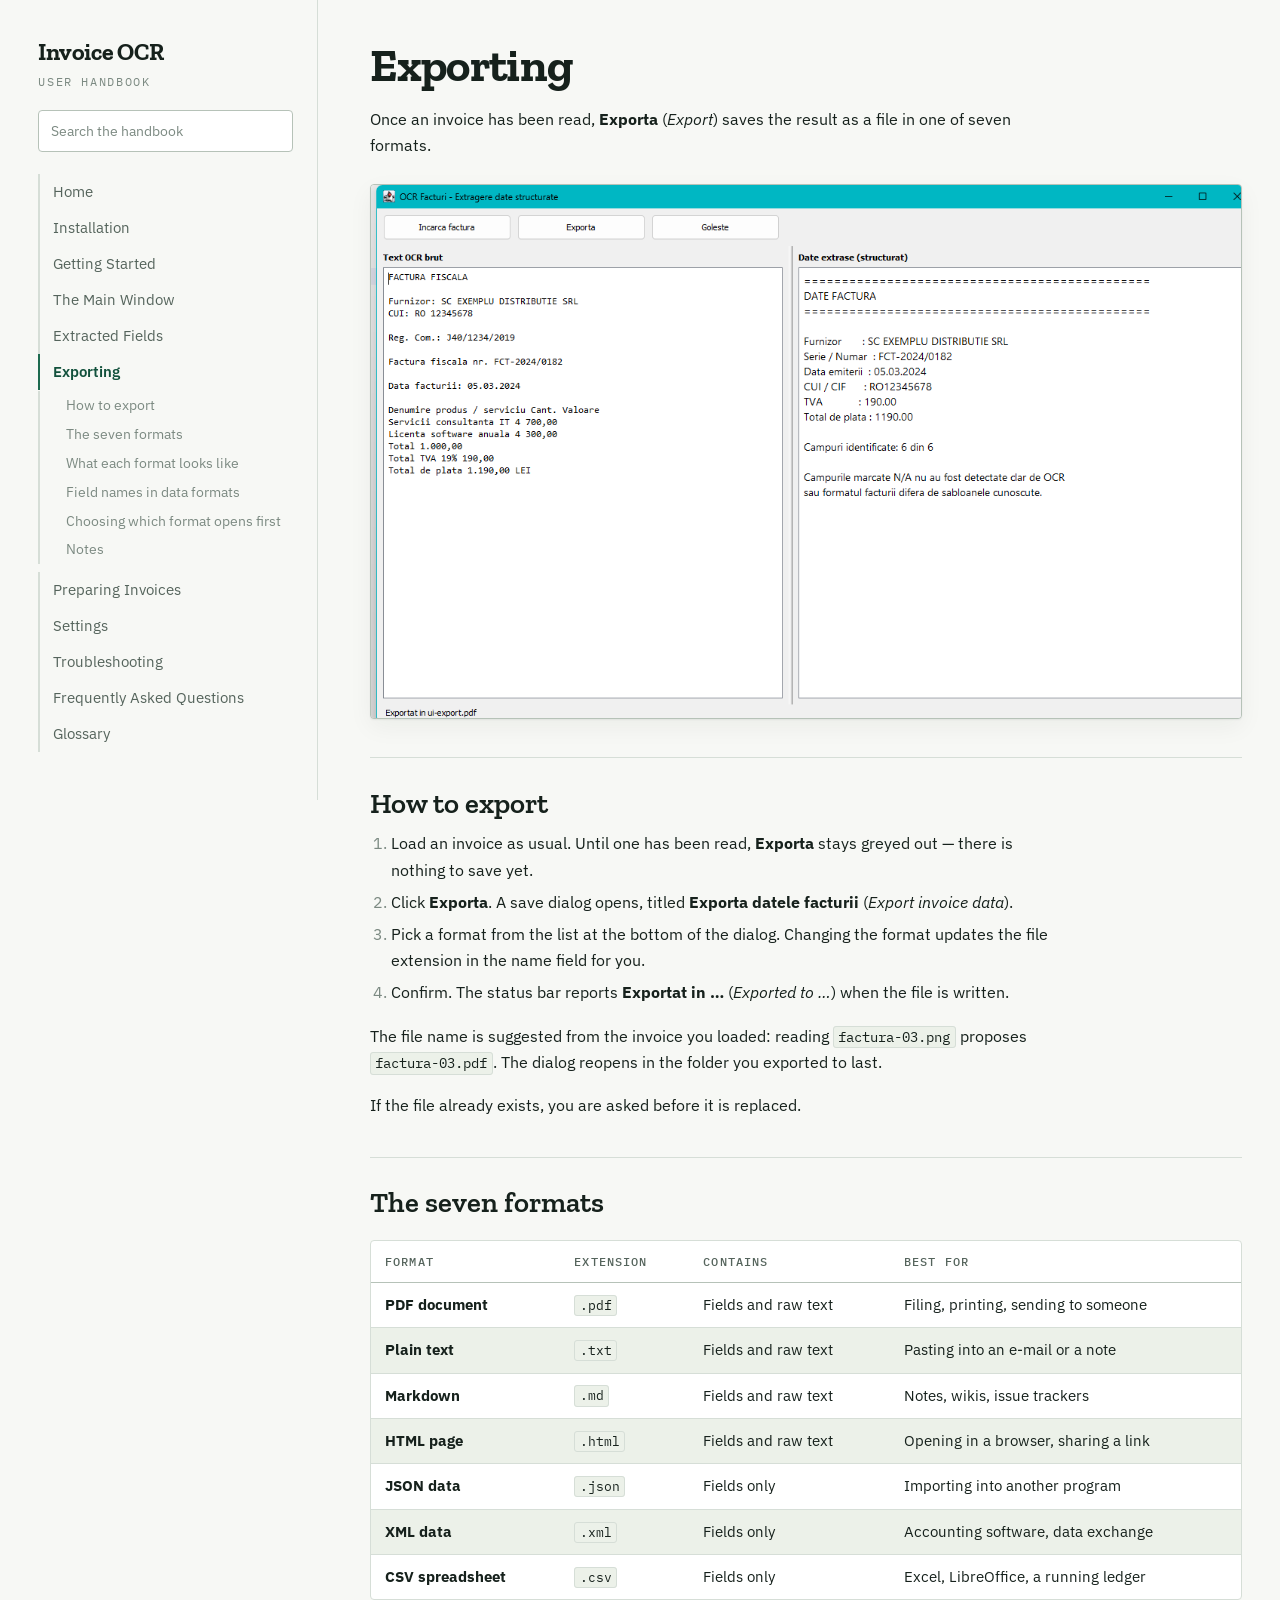
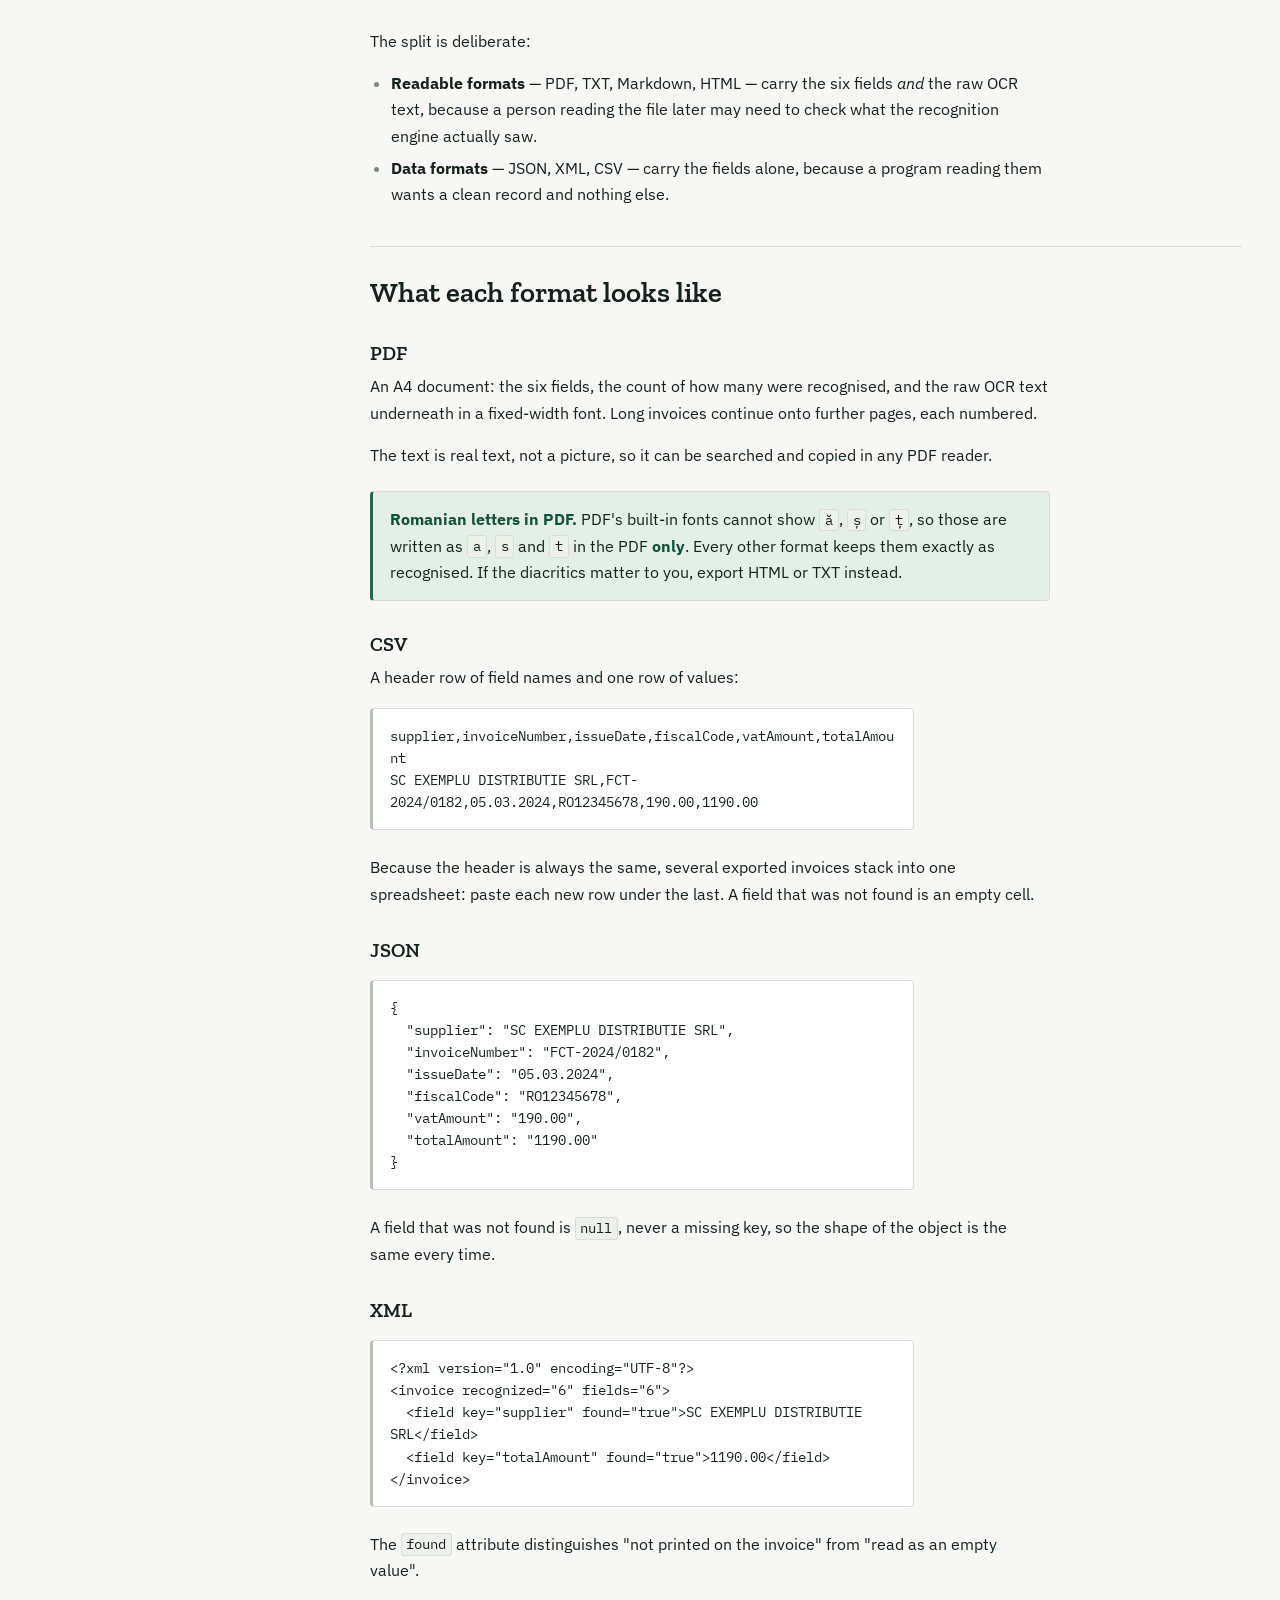
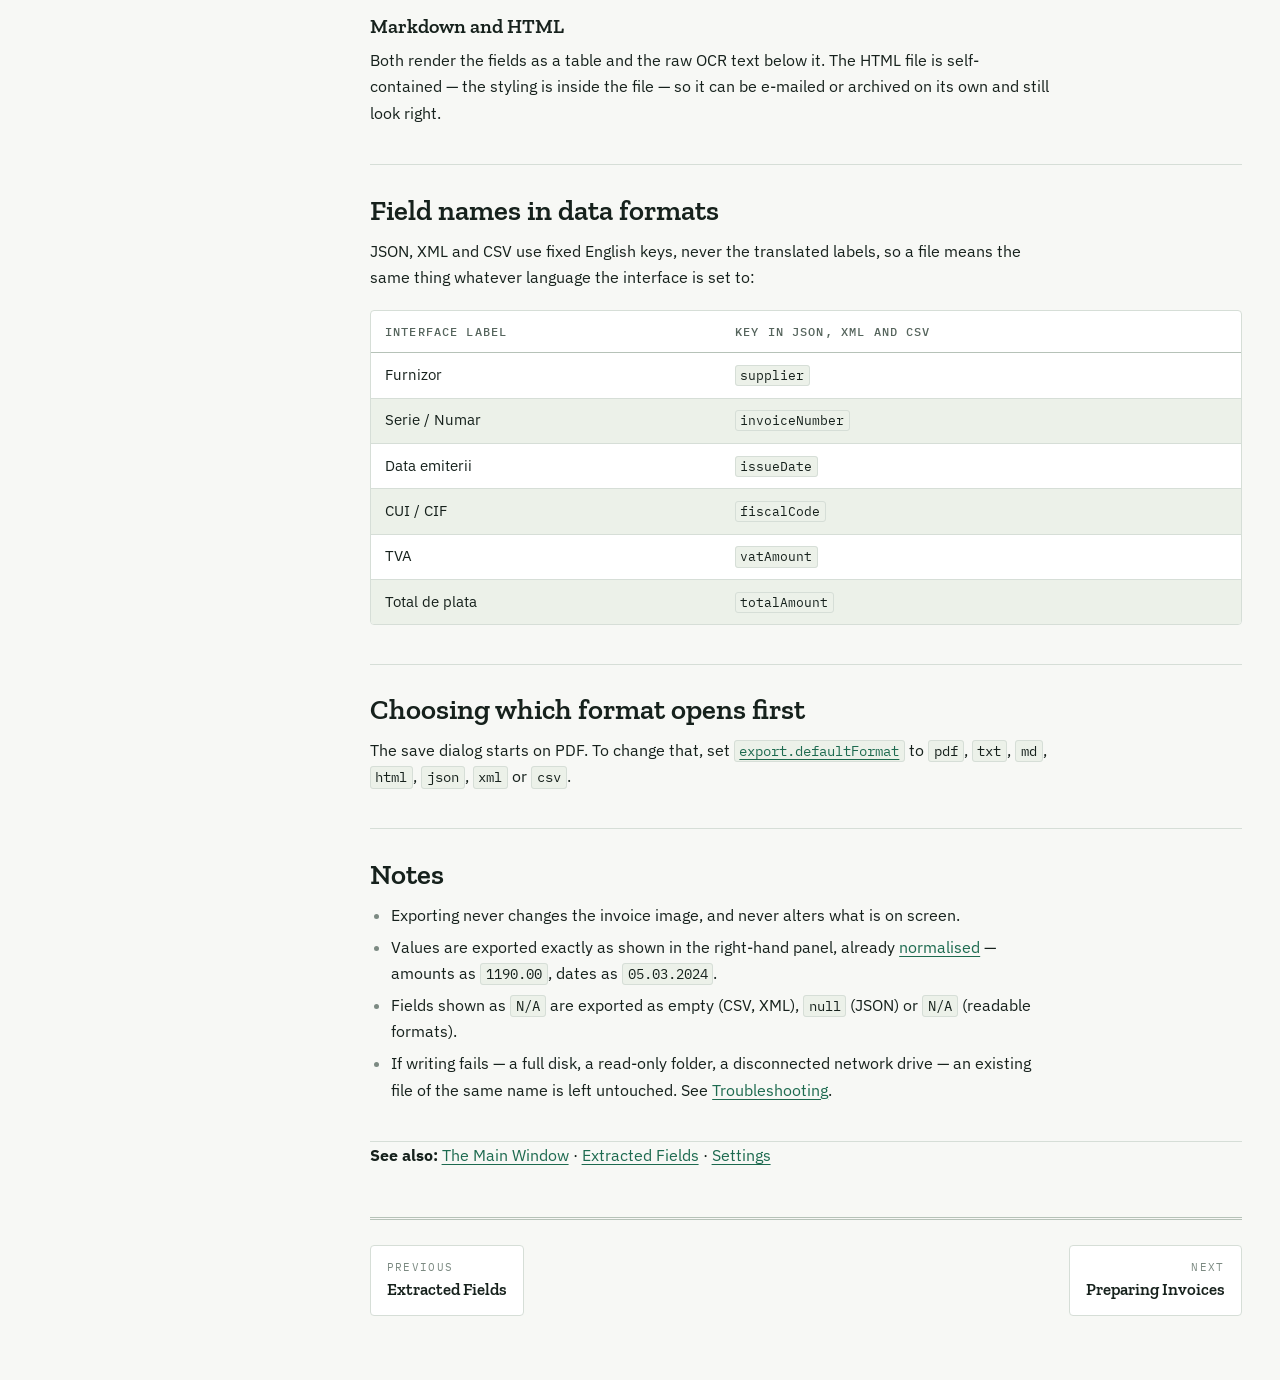
==== user-docu/html/Exporting.html @ 9f77e480 "Initialize Repository" ====
<!doctype html>
<html lang="en">
<head>
<meta charset="utf-8">
<meta name="viewport" content="width=device-width, initial-scale=1">
<title>Exporting &middot; Invoice OCR Handbook</title>
<link rel="preconnect" href="https://fonts.googleapis.com">
<link rel="preconnect" href="https://fonts.gstatic.com" crossorigin>
<link rel="stylesheet" href="https://fonts.googleapis.com/css2?family=IBM+Plex+Mono:wght@400;500&family=IBM+Plex+Sans:wght@400;500;600&family=Zilla+Slab:wght@500;600;700&display=swap">
<link rel="stylesheet" href="assets/wiki.css">
</head>
<body>
<a class="skip" href="#content">Skip to content</a>
<div class="shell">
<nav class="sidebar" aria-label="Handbook">
<a class="brand" href="index.html"><span class="brand-name">Invoice OCR</span><span class="brand-tag">User handbook</span></a>
<div class="search">
<input type="search" id="q" placeholder="Search the handbook" autocomplete="off" aria-label="Search the handbook">
<ul id="results" hidden></ul>
</div>
<ol class="pages">
<li><a href="index.html">Home</a></li>
<li><a href="Installation.html">Installation</a></li>
<li><a href="Getting-Started.html">Getting Started</a></li>
<li><a href="The-Main-Window.html">The Main Window</a></li>
<li><a href="Extracted-Fields.html">Extracted Fields</a></li>
<li><a href="Exporting.html" aria-current="page">Exporting</a>
<ul class="sections">
<li><a href="#how-to-export">How to export</a></li>
<li><a href="#the-seven-formats">The seven formats</a></li>
<li><a href="#what-each-format-looks-like">What each format looks like</a></li>
<li><a href="#field-names-in-data-formats">Field names in data formats</a></li>
<li><a href="#choosing-which-format-opens-first">Choosing which format opens first</a></li>
<li><a href="#notes">Notes</a></li>
</ul>
</li>
<li><a href="Preparing-Invoices.html">Preparing Invoices</a></li>
<li><a href="Settings.html">Settings</a></li>
<li><a href="Troubleshooting.html">Troubleshooting</a></li>
<li><a href="FAQ.html">Frequently Asked Questions</a></li>
<li><a href="Glossary.html">Glossary</a></li>
</ol>
</nav>
<main id="content">
<article>
<h1 id="exporting">Exporting</h1>
<p>Once an invoice has been read, <strong>Exporta</strong> (<em>Export</em>) saves the result as a file in one of seven formats.</p>
<p class="figure"><img src="images/exported.png" alt="The window after an export, with the status bar confirming the file" loading="lazy"></p>
<hr>
<h2 id="how-to-export">How to export</h2>
<ol>
<li>Load an invoice as usual. Until one has been read, <strong>Exporta</strong> stays greyed out — there is nothing to save yet.</li>
<li>Click <strong>Exporta</strong>. A save dialog opens, titled <strong>Exporta datele facturii</strong> (<em>Export invoice data</em>).</li>
<li>Pick a format from the list at the bottom of the dialog. Changing the format updates the file extension in the name field for you.</li>
<li>Confirm. The status bar reports <strong>Exportat in …</strong> (<em>Exported to …</em>) when the file is written.</li>
</ol>
<p>The file name is suggested from the invoice you loaded: reading <code>factura-03.png</code> proposes <code>factura-03.pdf</code>. The dialog reopens in the folder you exported to last.</p>
<p>If the file already exists, you are asked before it is replaced.</p>
<hr>
<h2 id="the-seven-formats">The seven formats</h2>
<div class="table-wrap">
<table>
<thead>
<tr><th>Format</th><th>Extension</th><th>Contains</th><th>Best for</th></tr>
</thead>
<tbody>
<tr><td><strong>PDF document</strong></td><td><code>.pdf</code></td><td>Fields and raw text</td><td>Filing, printing, sending to someone</td></tr>
<tr><td><strong>Plain text</strong></td><td><code>.txt</code></td><td>Fields and raw text</td><td>Pasting into an e-mail or a note</td></tr>
<tr><td><strong>Markdown</strong></td><td><code>.md</code></td><td>Fields and raw text</td><td>Notes, wikis, issue trackers</td></tr>
<tr><td><strong>HTML page</strong></td><td><code>.html</code></td><td>Fields and raw text</td><td>Opening in a browser, sharing a link</td></tr>
<tr><td><strong>JSON data</strong></td><td><code>.json</code></td><td>Fields only</td><td>Importing into another program</td></tr>
<tr><td><strong>XML data</strong></td><td><code>.xml</code></td><td>Fields only</td><td>Accounting software, data exchange</td></tr>
<tr><td><strong>CSV spreadsheet</strong></td><td><code>.csv</code></td><td>Fields only</td><td>Excel, LibreOffice, a running ledger</td></tr>
</tbody>
</table>
</div>
<p>The split is deliberate:</p>
<ul>
<li><strong>Readable formats</strong> — PDF, TXT, Markdown, HTML — carry the six fields <em>and</em> the raw OCR text, because a person reading the file later may need to check what the recognition engine actually saw.</li>
<li><strong>Data formats</strong> — JSON, XML, CSV — carry the fields alone, because a program reading them wants a clean record and nothing else.</li>
</ul>
<hr>
<h2 id="what-each-format-looks-like">What each format looks like</h2>
<h3 id="pdf">PDF</h3>
<p>An A4 document: the six fields, the count of how many were recognised, and the raw OCR text underneath in a fixed-width font. Long invoices continue onto further pages, each numbered.</p>
<p>The text is real text, not a picture, so it can be searched and copied in any PDF reader.</p>
<blockquote>
<p><strong>Romanian letters in PDF.</strong> PDF's built-in fonts cannot show <code>ă</code>, <code>ș</code> or <code>ț</code>, so those are written as <code>a</code>, <code>s</code> and <code>t</code> in the PDF <strong>only</strong>. Every other format keeps them exactly as recognised. If the diacritics matter to you, export HTML or TXT instead.</p>
</blockquote>
<h3 id="csv">CSV</h3>
<p>A header row of field names and one row of values:</p>
<pre><code>supplier,invoiceNumber,issueDate,fiscalCode,vatAmount,totalAmount
SC EXEMPLU DISTRIBUTIE SRL,FCT-2024/0182,05.03.2024,RO12345678,190.00,1190.00</code></pre>
<p>Because the header is always the same, several exported invoices stack into one spreadsheet: paste each new row under the last. A field that was not found is an empty cell.</p>
<h3 id="json">JSON</h3>
<pre><code>{
  "supplier": "SC EXEMPLU DISTRIBUTIE SRL",
  "invoiceNumber": "FCT-2024/0182",
  "issueDate": "05.03.2024",
  "fiscalCode": "RO12345678",
  "vatAmount": "190.00",
  "totalAmount": "1190.00"
}</code></pre>
<p>A field that was not found is <code>null</code>, never a missing key, so the shape of the object is the same every time.</p>
<h3 id="xml">XML</h3>
<pre><code>&lt;?xml version="1.0" encoding="UTF-8"?&gt;
&lt;invoice recognized="6" fields="6"&gt;
  &lt;field key="supplier" found="true"&gt;SC EXEMPLU DISTRIBUTIE SRL&lt;/field&gt;
  &lt;field key="totalAmount" found="true"&gt;1190.00&lt;/field&gt;
&lt;/invoice&gt;</code></pre>
<p>The <code>found</code> attribute distinguishes "not printed on the invoice" from "read as an empty value".</p>
<h3 id="markdown-and-html">Markdown and HTML</h3>
<p>Both render the fields as a table and the raw OCR text below it. The HTML file is self-contained — the styling is inside the file — so it can be e-mailed or archived on its own and still look right.</p>
<hr>
<h2 id="field-names-in-data-formats">Field names in data formats</h2>
<p>JSON, XML and CSV use fixed English keys, never the translated labels, so a file means the same thing whatever language the interface is set to:</p>
<div class="table-wrap">
<table>
<thead>
<tr><th>Interface label</th><th>Key in JSON, XML and CSV</th></tr>
</thead>
<tbody>
<tr><td>Furnizor</td><td><code>supplier</code></td></tr>
<tr><td>Serie / Numar</td><td><code>invoiceNumber</code></td></tr>
<tr><td>Data emiterii</td><td><code>issueDate</code></td></tr>
<tr><td>CUI / CIF</td><td><code>fiscalCode</code></td></tr>
<tr><td>TVA</td><td><code>vatAmount</code></td></tr>
<tr><td>Total de plata</td><td><code>totalAmount</code></td></tr>
</tbody>
</table>
</div>
<hr>
<h2 id="choosing-which-format-opens-first">Choosing which format opens first</h2>
<p>The save dialog starts on PDF. To change that, set <a href="Settings.html#default-export-format"><code>export.defaultFormat</code></a> to <code>pdf</code>, <code>txt</code>, <code>md</code>, <code>html</code>, <code>json</code>, <code>xml</code> or <code>csv</code>.</p>
<hr>
<h2 id="notes">Notes</h2>
<ul>
<li>Exporting never changes the invoice image, and never alters what is on screen.</li>
<li>Values are exported exactly as shown in the right-hand panel, already <a href="Extracted-Fields.html#how-values-are-cleaned-up">normalised</a> — amounts as <code>1190.00</code>, dates as <code>05.03.2024</code>.</li>
<li>Fields shown as <code>N/A</code> are exported as empty (CSV, XML), <code>null</code> (JSON) or <code>N/A</code> (readable formats).</li>
<li>If writing fails — a full disk, a read-only folder, a disconnected network drive — an existing file of the same name is left untouched. See <a href="Troubleshooting.html#could-not-write-the-file">Troubleshooting</a>.</li>
</ul>
<hr>
<p><strong>See also:</strong> <a href="The-Main-Window.html">The Main Window</a> · <a href="Extracted-Fields.html">Extracted Fields</a> · <a href="Settings.html">Settings</a></p>
</article>
<nav class="pager" aria-label="Pagination">
<a class="prev" href="Extracted-Fields.html"><span>Previous</span>Extracted Fields</a>
<a class="next" href="Preparing-Invoices.html"><span>Next</span>Preparing Invoices</a>
</nav>
</main>
</div>
<script src="assets/wiki-index.js"></script>
<script src="assets/wiki.js"></script>
</body>
</html>
---- user-docu/html/assets/wiki.css ----
/* Invoice OCR handbook. Generated by build-html.java - edit the
   STYLESHEET constant there, not this file. */

:root {
  --paper:      #F7F8F5;
  --card:       #FFFFFF;
  --bar:        #ECF1E9;
  --ink:        #16211C;
  --ink-soft:   #55645C;
  --ink-faint:  #7C8A82;
  --rule:       #D6DED7;
  --rule-firm:  #B6C2B8;
  --accent:     #1D6A4F;
  --accent-ink: #12513C;
  --accent-bg:  #E3EFE7;
  --alert:      #9A3324;
  --shadow:     0 1px 2px rgba(22,33,28,.06), 0 8px 24px rgba(22,33,28,.05);
  --measure: 68ch;
}

@media (prefers-color-scheme: dark) {
  :root:not([data-theme="light"]) {
    --paper:      #101410;
    --card:       #161B16;
    --bar:        #1C231D;
    --ink:        #E5EBE3;
    --ink-soft:   #A2AEA5;
    --ink-faint:  #7E8B81;
    --rule:       #2A332B;
    --rule-firm:  #3D4A3F;
    --accent:     #63C495;
    --accent-ink: #8AD8B0;
    --accent-bg:  #16281F;
    --alert:      #E38C78;
    --shadow:     0 1px 2px rgba(0,0,0,.4), 0 8px 24px rgba(0,0,0,.3);
  }
}

:root[data-theme="dark"] {
  --paper:      #101410;
  --card:       #161B16;
  --bar:        #1C231D;
  --ink:        #E5EBE3;
  --ink-soft:   #A2AEA5;
  --ink-faint:  #7E8B81;
  --rule:       #2A332B;
  --rule-firm:  #3D4A3F;
  --accent:     #63C495;
  --accent-ink: #8AD8B0;
  --accent-bg:  #16281F;
  --alert:      #E38C78;
  --shadow:     0 1px 2px rgba(0,0,0,.4), 0 8px 24px rgba(0,0,0,.3);
}

* { box-sizing: border-box; }

body {
  margin: 0;
  background: var(--paper);
  color: var(--ink);
  font-family: "IBM Plex Sans", ui-sans-serif, system-ui, "Segoe UI", sans-serif;
  font-size: 1rem;
  line-height: 1.65;
  -webkit-font-smoothing: antialiased;
}

h1, h2, h3, h4 {
  font-family: "Zilla Slab", Rockwell, Georgia, serif;
  line-height: 1.18;
  text-wrap: balance;
  margin: 0;
}

a { color: var(--accent); text-underline-offset: .18em; }
a:hover { color: var(--accent-ink); }
:focus-visible { outline: 2px solid var(--accent); outline-offset: 3px; border-radius: 2px; }

code, kbd, pre { font-family: "IBM Plex Mono", ui-monospace, Consolas, monospace; }
code {
  font-size: .88em;
  background: var(--bar);
  border: 1px solid var(--rule);
  border-radius: 3px;
  padding: .08em .34em;
}
pre {
  margin: 1.1rem 0 1.5rem;
  padding: 1rem 1.1rem;
  background: var(--card);
  border: 1px solid var(--rule);
  border-left: 3px solid var(--rule-firm);
  border-radius: 4px;
  overflow-x: auto;
  font-size: .86rem;
  line-height: 1.6;
  max-width: var(--measure);
  /* Long error messages must stay readable rather than hide in a scroll. */
  white-space: pre-wrap;
  overflow-wrap: break-word;
}
pre code { background: none; border: 0; padding: 0; font-size: inherit; }

.skip {
  position: absolute;
  left: -9999px;
  background: var(--card);
  padding: .6rem 1rem;
  border: 1px solid var(--accent);
  border-radius: 4px;
}
.skip:focus { left: 1rem; top: 1rem; z-index: 10; }

.shell {
  max-width: 1280px;
  margin: 0 auto;
  display: grid;
  grid-template-columns: 17.5rem minmax(0, 1fr);
  gap: clamp(1.5rem, 4vw, 4rem);
  align-items: start;
  padding: 0 clamp(1rem, 3vw, 2.5rem);
}

/* ---- Sidebar ---- */
.sidebar {
  position: sticky;
  top: 0;
  max-height: 100vh;
  overflow-y: auto;
  padding: 2rem 0 3rem;
  border-right: 1px solid var(--rule);
  padding-right: 1.5rem;
}
.brand { display: block; text-decoration: none; color: var(--ink); margin-bottom: 1.2rem; }
.brand-name {
  display: block;
  font-family: "Zilla Slab", Georgia, serif;
  font-size: 1.5rem;
  font-weight: 700;
  letter-spacing: -.01em;
}
.brand-tag {
  display: block;
  font-family: "IBM Plex Mono", monospace;
  font-size: .72rem;
  letter-spacing: .14em;
  text-transform: uppercase;
  color: var(--ink-faint);
}

.search { position: relative; margin-bottom: 1.4rem; }
.search input {
  width: 100%;
  font: inherit;
  font-size: .9rem;
  padding: .5rem .7rem;
  color: var(--ink);
  background: var(--card);
  border: 1px solid var(--rule-firm);
  border-radius: 4px;
}
.search input::placeholder { color: var(--ink-faint); }
#results {
  position: absolute;
  z-index: 5;
  left: 0;
  right: 0;
  margin: .3rem 0 0;
  padding: .3rem;
  list-style: none;
  max-height: 22rem;
  overflow-y: auto;
  background: var(--card);
  border: 1px solid var(--rule-firm);
  border-radius: 4px;
  box-shadow: var(--shadow);
}
#results li { margin: 0; }
#results a {
  display: block;
  padding: .35rem .5rem;
  border-radius: 3px;
  text-decoration: none;
  color: var(--ink);
  font-size: .88rem;
}
#results a:hover, #results a:focus { background: var(--accent-bg); color: var(--accent-ink); }
#results .in { display: block; font-size: .74rem; color: var(--ink-faint); }
#results .empty { padding: .5rem; color: var(--ink-faint); font-size: .85rem; }

.pages { list-style: none; margin: 0; padding: 0; counter-reset: page; }
.pages > li { margin: 0; }
.pages > li > a {
  display: block;
  padding: .34rem 0 .34rem .8rem;
  border-left: 2px solid var(--rule);
  color: var(--ink-soft);
  text-decoration: none;
  font-size: .95rem;
}
.pages > li > a:hover { color: var(--ink); border-left-color: var(--rule-firm); }
.pages > li > a[aria-current="page"] {
  color: var(--accent-ink);
  border-left-color: var(--accent);
  font-weight: 600;
}
.sections { list-style: none; margin: .1rem 0 .5rem; padding: 0; }
.sections a {
  display: block;
  padding: .2rem 0 .2rem 1.6rem;
  border-left: 2px solid var(--rule);
  color: var(--ink-faint);
  text-decoration: none;
  font-size: .85rem;
}
.sections a:hover { color: var(--accent-ink); border-left-color: var(--rule-firm); }

/* ---- Article ---- */
main { padding: 2.4rem 0 4rem; min-width: 0; }
article h1 {
  font-size: clamp(2rem, 1.6rem + 1.8vw, 2.9rem);
  font-weight: 700;
  letter-spacing: -.015em;
  margin-bottom: .8rem;
}
article h2 {
  font-size: clamp(1.4rem, 1.25rem + .7vw, 1.8rem);
  font-weight: 600;
  margin: 2.8rem 0 .6rem;
  padding-top: 1.4rem;
  border-top: 1px solid var(--rule);
}
article h1 + h2 { border-top: 0; padding-top: 0; margin-top: 1.6rem; }
article h3 { font-size: 1.25rem; font-weight: 600; margin: 2rem 0 .5rem; }
article h4 {
  font-family: "IBM Plex Sans", sans-serif;
  font-size: 1rem;
  font-weight: 600;
  margin: 1.5rem 0 .3rem;
}
article p, article ul, article ol { max-width: var(--measure); }
article p { margin: 0 0 1rem; }
article ul, article ol { margin: 0 0 1.1rem; padding-left: 1.35rem; }
article li { margin-bottom: .35rem; }
article li::marker { color: var(--ink-faint); }
hr { border: 0; border-top: 1px solid var(--rule); margin: 2.4rem 0 0; }
/* A rule before a heading is already the section break: don't draw a second one. */
hr + h2 { border-top: 0; padding-top: 0; margin-top: 1.8rem; }

blockquote {
  margin: 1.4rem 0;
  padding: .9rem 1.1rem;
  background: var(--accent-bg);
  border: 1px solid var(--rule);
  border-left: 3px solid var(--accent);
  border-radius: 4px;
  max-width: var(--measure);
}
blockquote p:last-child { margin-bottom: 0; }
blockquote strong { color: var(--accent-ink); }

p.figure { max-width: none; margin: 1.6rem 0 2rem; }
p.figure img {
  display: block;
  width: 100%;
  max-width: 62rem;
  height: auto;
  border: 1px solid var(--rule-firm);
  border-radius: 4px;
  box-shadow: var(--shadow);
  background: var(--card);
}

ul.check { list-style: none; padding-left: 0; }
ul.check li { position: relative; padding-left: 1.7rem; }
ul.check li::before {
  content: "";
  position: absolute;
  left: 0;
  top: .45em;
  width: .85rem;
  height: .85rem;
  border: 1px solid var(--rule-firm);
  border-radius: 2px;
  background: var(--card);
}

/* ---- Green-bar tables, after continuous accounting stationery ---- */
.table-wrap {
  overflow-x: auto;
  margin: 1.2rem 0 1.7rem;
  border: 1px solid var(--rule);
  border-radius: 4px;
  background: var(--card);
}
table { border-collapse: collapse; width: 100%; font-size: .93rem; }
thead th {
  text-align: left;
  font-family: "IBM Plex Mono", monospace;
  font-weight: 500;
  font-size: .72rem;
  letter-spacing: .1em;
  text-transform: uppercase;
  color: var(--ink-soft);
  padding: .7rem .9rem;
  border-bottom: 1px solid var(--rule-firm);
  white-space: nowrap;
}
tbody td { padding: .62rem .9rem; vertical-align: top; border-bottom: 1px solid var(--rule); }
tbody tr:nth-child(even) { background: var(--bar); }
tbody tr:last-child td { border-bottom: 0; }
td code { white-space: nowrap; }

/* ---- Pager ---- */
.pager {
  display: flex;
  justify-content: space-between;
  gap: 1rem;
  margin-top: 3rem;
  padding-top: 1.6rem;
  border-top: 3px double var(--rule-firm);
}
.pager a {
  flex: 0 1 auto;
  max-width: 45%;
  text-decoration: none;
  color: var(--ink);
  font-family: "Zilla Slab", Georgia, serif;
  font-size: 1.05rem;
  font-weight: 600;
  padding: .7rem 1rem;
  border: 1px solid var(--rule);
  border-radius: 4px;
  background: var(--card);
}
.pager a:hover { border-color: var(--accent); color: var(--accent-ink); }
.pager a.next { text-align: right; margin-left: auto; }
.pager span {
  display: block;
  font-family: "IBM Plex Mono", monospace;
  font-size: .7rem;
  letter-spacing: .12em;
  text-transform: uppercase;
  color: var(--ink-faint);
  font-weight: 400;
}

@media (max-width: 900px) {
  .shell { grid-template-columns: minmax(0, 1fr); }
  .sidebar {
    position: static;
    max-height: none;
    border-right: 0;
    border-bottom: 1px solid var(--rule);
    padding: 1.5rem 0 1rem;
  }
  .pages { display: flex; flex-wrap: wrap; gap: .2rem .4rem; }
  .pages > li > a { border-left: 0; border-bottom: 2px solid var(--rule); padding: .2rem .5rem; }
  .pages > li > a[aria-current="page"] { border-left: 0; border-bottom-color: var(--accent); }
  .sections { display: none; }
  main { padding-top: 1.6rem; }
}

@media (prefers-reduced-motion: no-preference) {
  html { scroll-behavior: smooth; }
}

@media print {
  .sidebar, .pager, .skip { display: none; }
  .shell { display: block; }
  body { background: #fff; color: #000; }
}
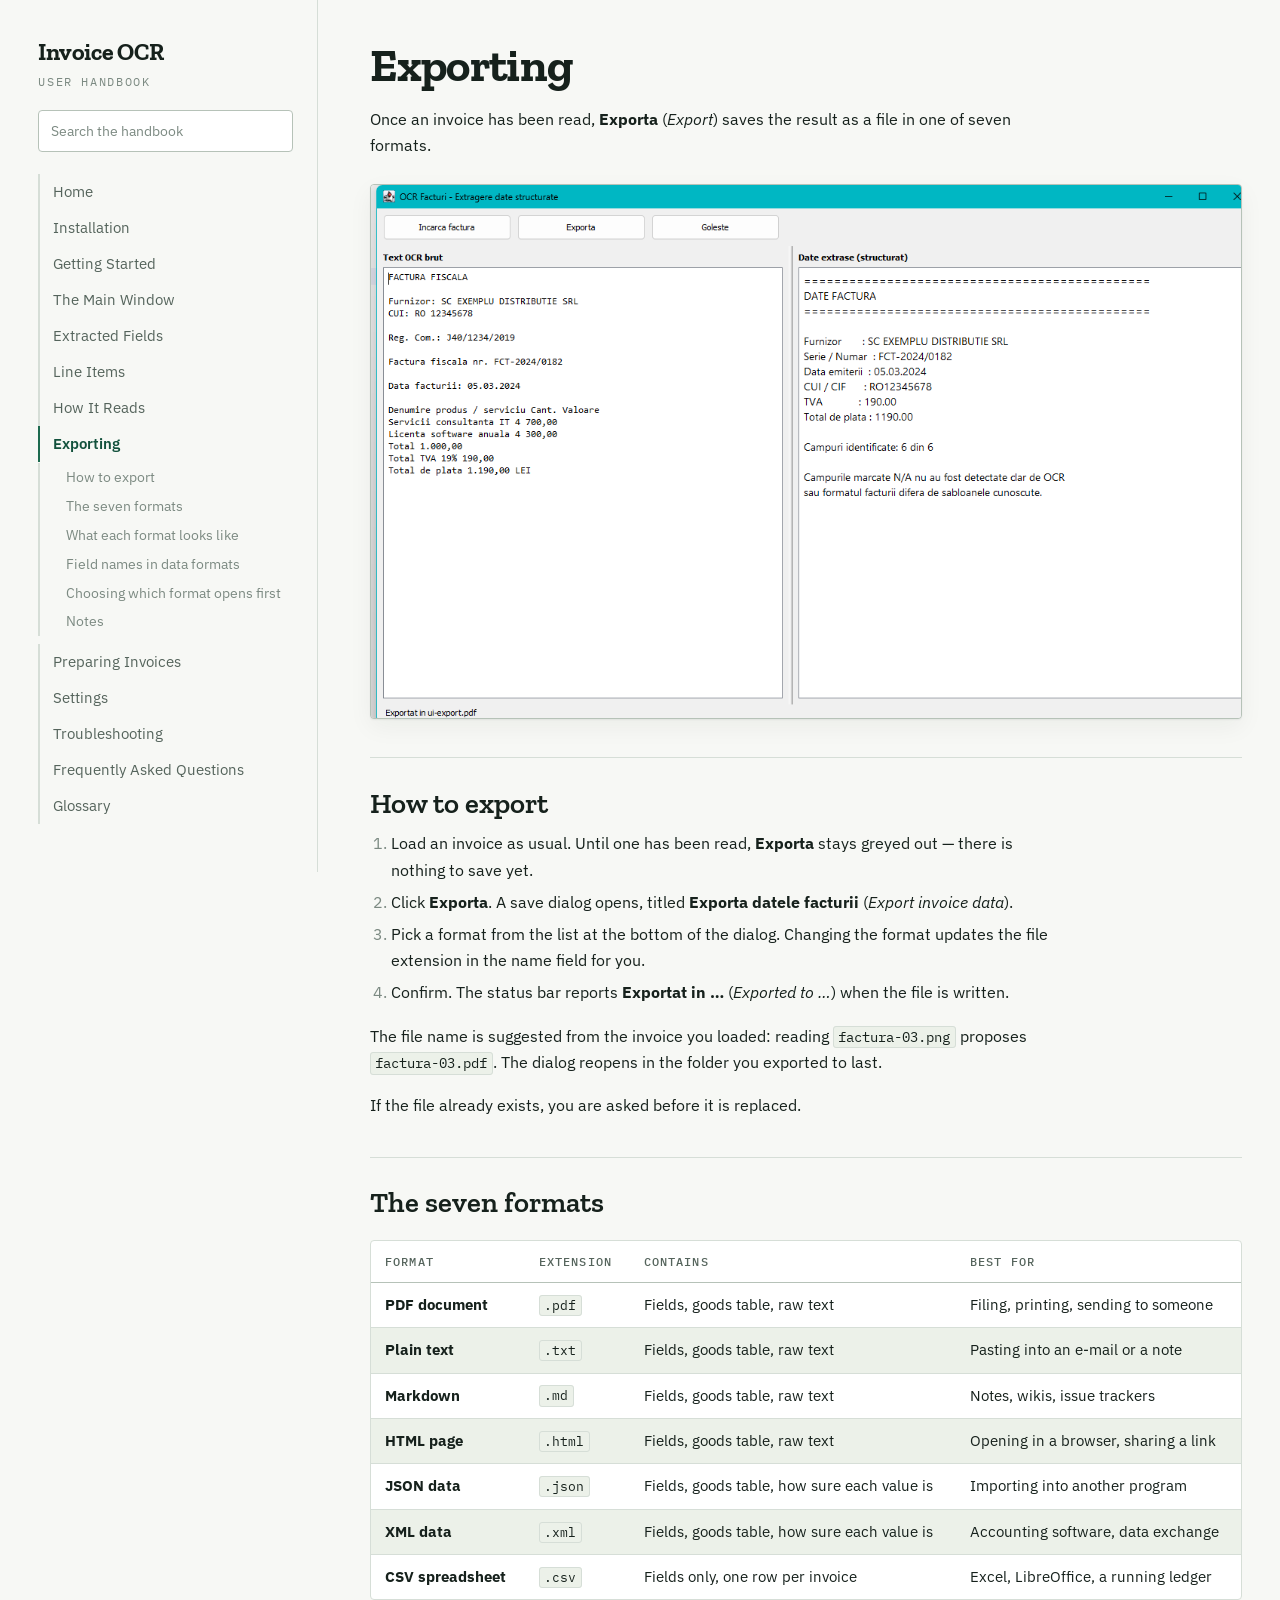
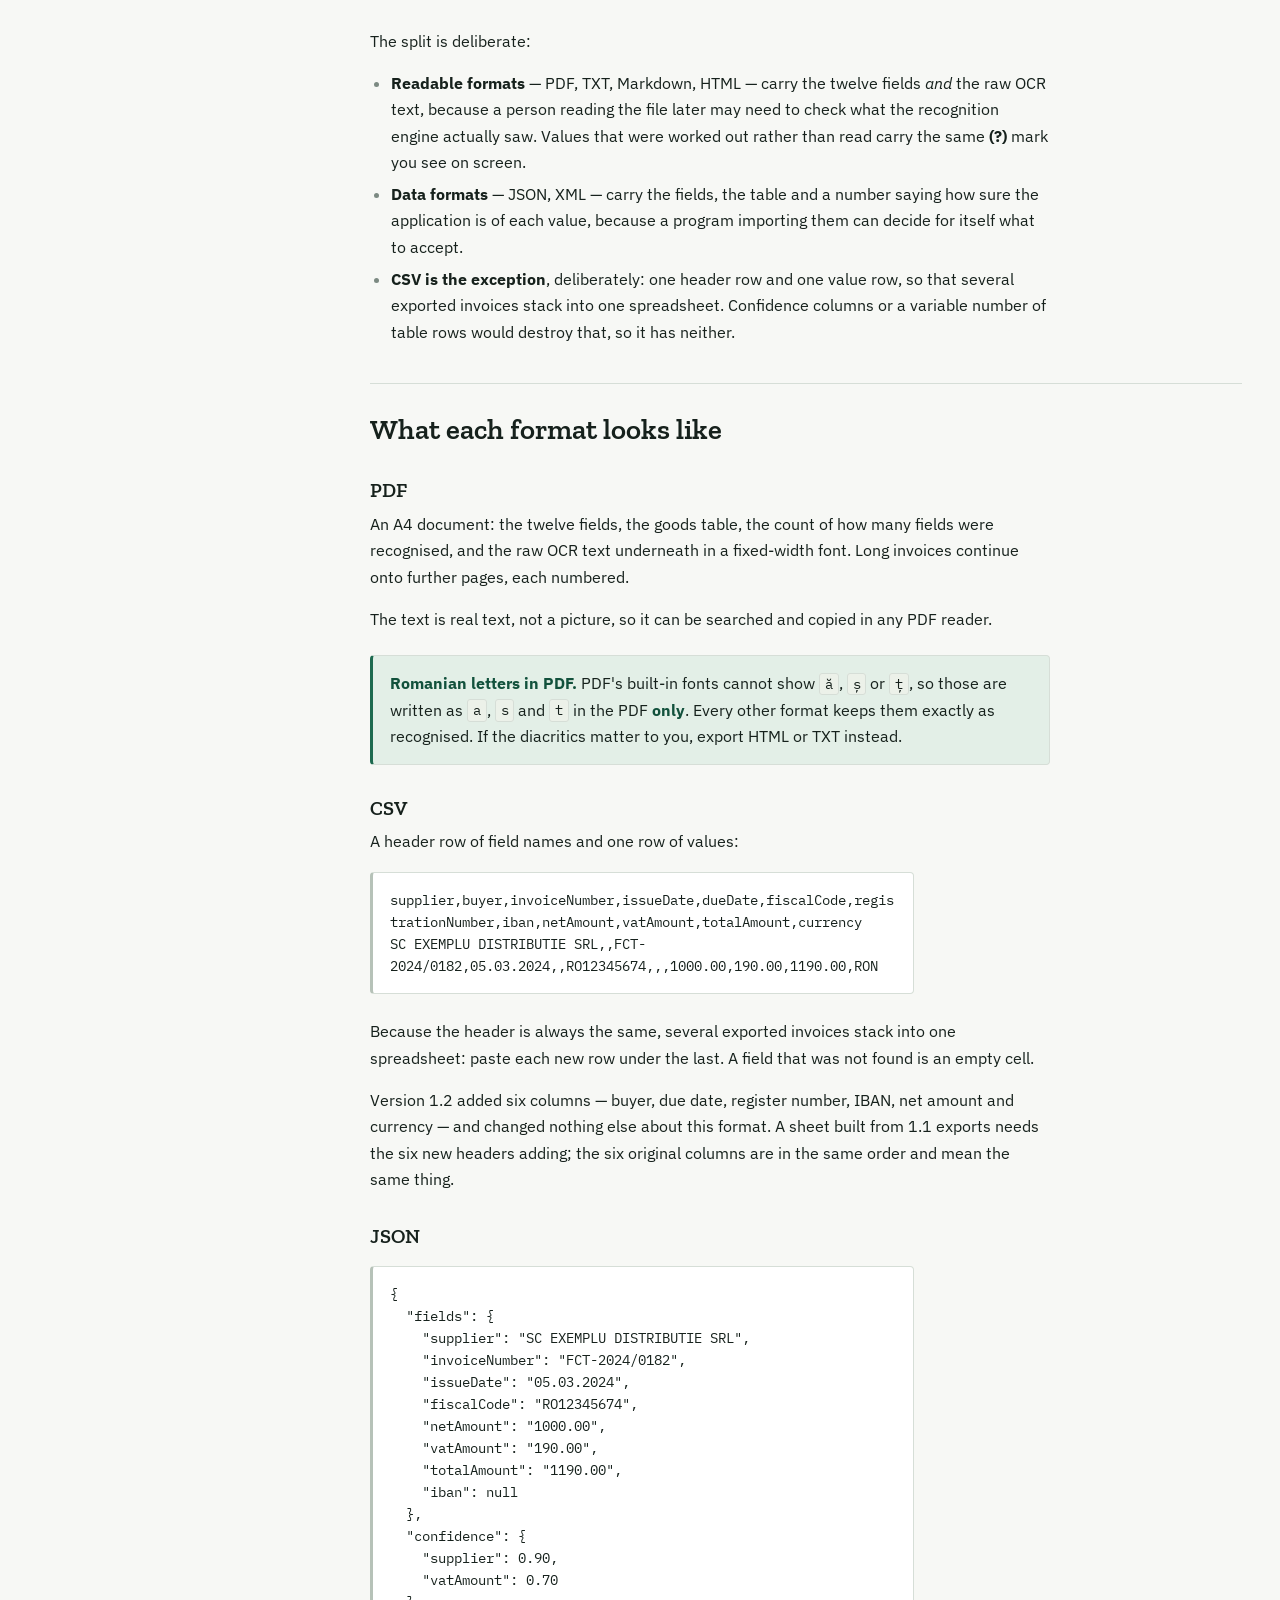
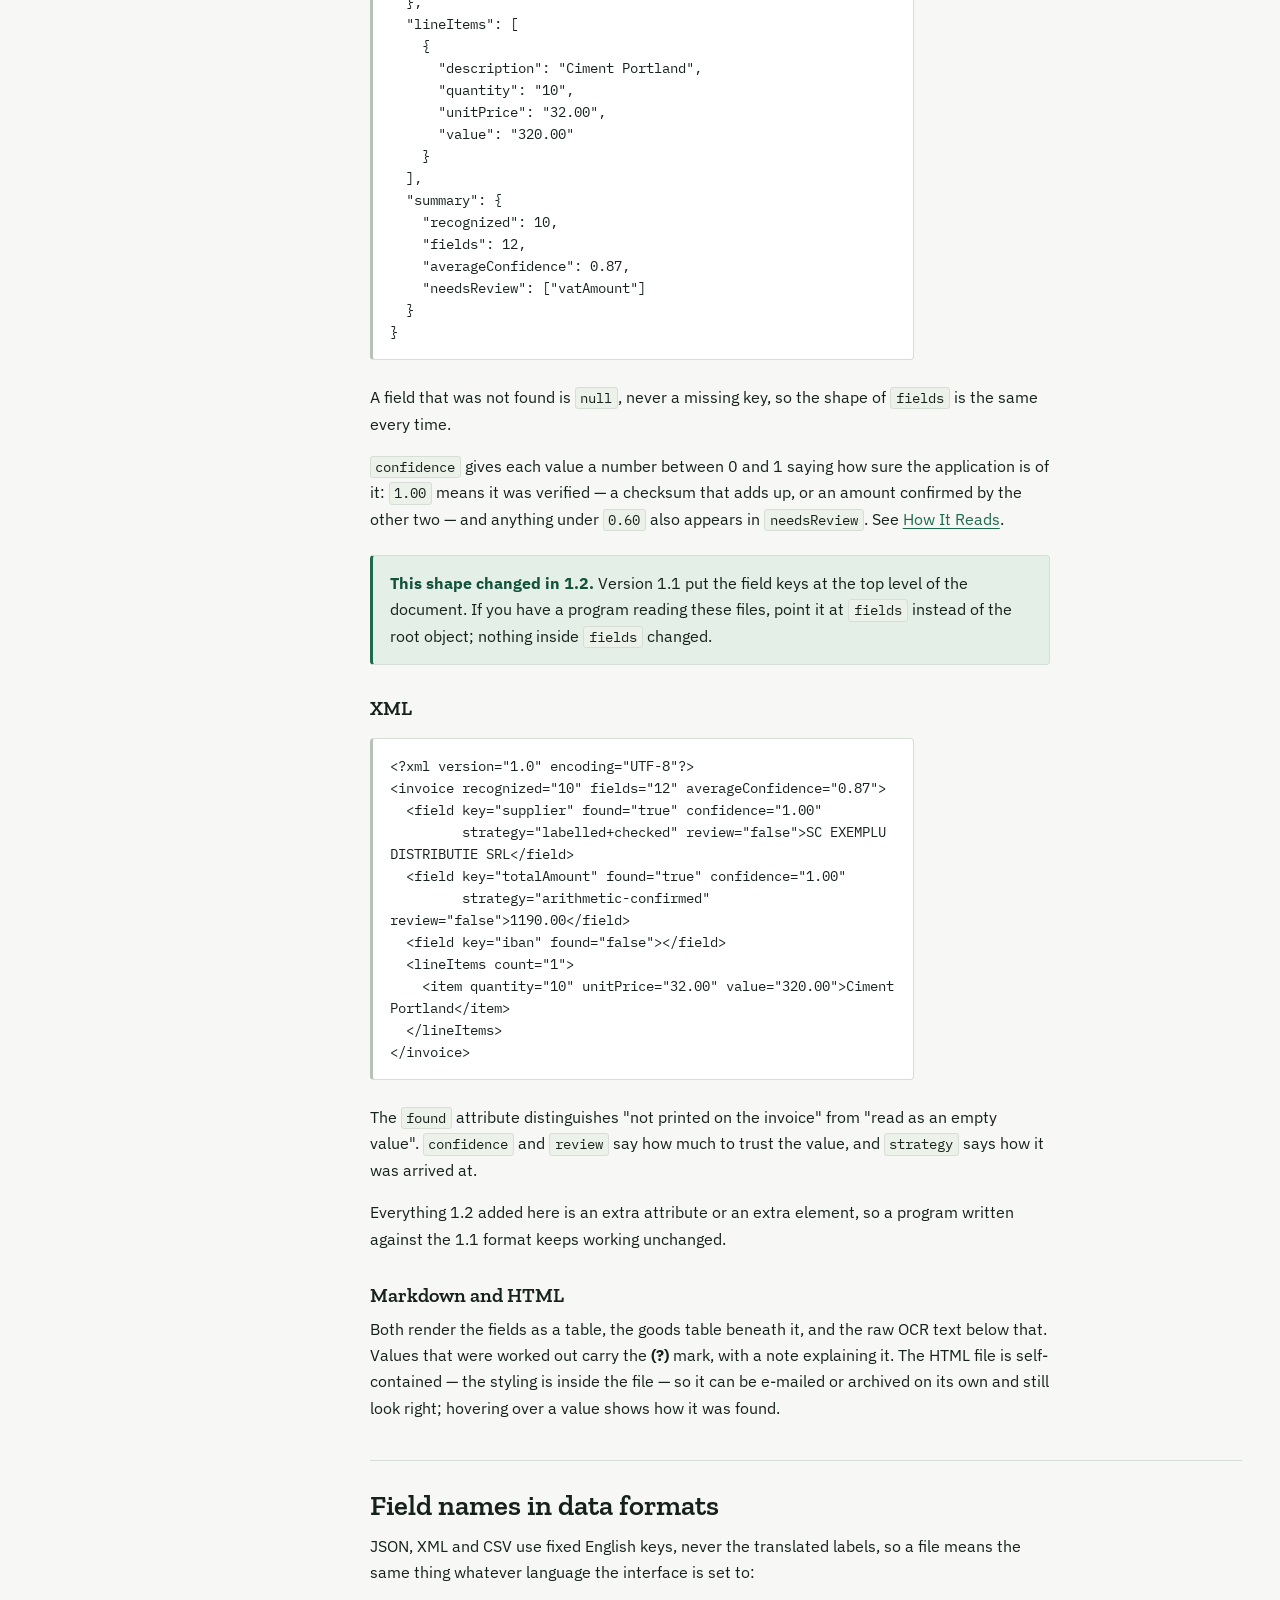
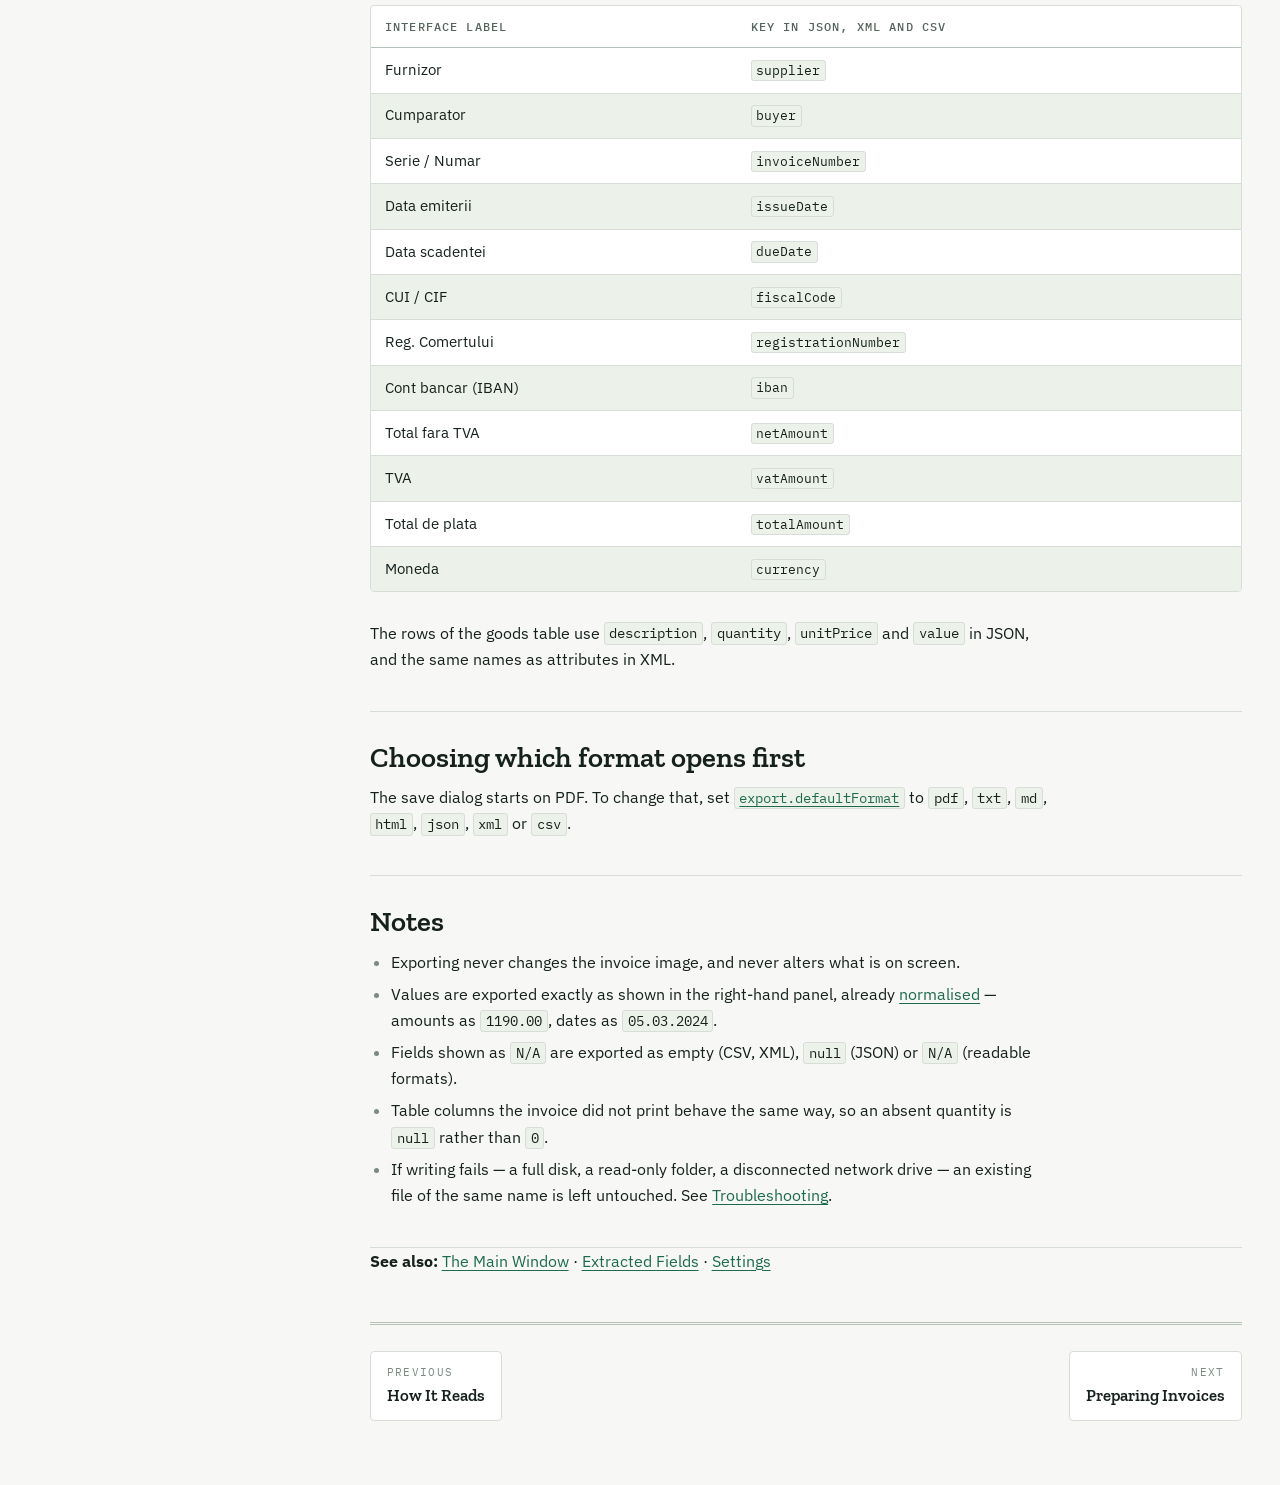
==== commit 93567b81: "Update user documentation for version 1.2: Added new sections for Line Items and How It Reads, expan" ====
--- a/user-docu/html/Exporting.html
+++ b/user-docu/html/Exporting.html
@@ -24,6 +24,8 @@
 <li><a href="Getting-Started.html">Getting Started</a></li>
 <li><a href="The-Main-Window.html">The Main Window</a></li>
 <li><a href="Extracted-Fields.html">Extracted Fields</a></li>
+<li><a href="Line-Items.html">Line Items</a></li>
+<li><a href="How-It-Reads.html">How It Reads</a></li>
 <li><a href="Exporting.html" aria-current="page">Exporting</a>
 <ul class="sections">
 <li><a href="#how-to-export">How to export</a></li>
@@ -64,53 +66,88 @@
 <tr><th>Format</th><th>Extension</th><th>Contains</th><th>Best for</th></tr>
 </thead>
 <tbody>
-<tr><td><strong>PDF document</strong></td><td><code>.pdf</code></td><td>Fields and raw text</td><td>Filing, printing, sending to someone</td></tr>
-<tr><td><strong>Plain text</strong></td><td><code>.txt</code></td><td>Fields and raw text</td><td>Pasting into an e-mail or a note</td></tr>
-<tr><td><strong>Markdown</strong></td><td><code>.md</code></td><td>Fields and raw text</td><td>Notes, wikis, issue trackers</td></tr>
-<tr><td><strong>HTML page</strong></td><td><code>.html</code></td><td>Fields and raw text</td><td>Opening in a browser, sharing a link</td></tr>
-<tr><td><strong>JSON data</strong></td><td><code>.json</code></td><td>Fields only</td><td>Importing into another program</td></tr>
-<tr><td><strong>XML data</strong></td><td><code>.xml</code></td><td>Fields only</td><td>Accounting software, data exchange</td></tr>
-<tr><td><strong>CSV spreadsheet</strong></td><td><code>.csv</code></td><td>Fields only</td><td>Excel, LibreOffice, a running ledger</td></tr>
+<tr><td><strong>PDF document</strong></td><td><code>.pdf</code></td><td>Fields, goods table, raw text</td><td>Filing, printing, sending to someone</td></tr>
+<tr><td><strong>Plain text</strong></td><td><code>.txt</code></td><td>Fields, goods table, raw text</td><td>Pasting into an e-mail or a note</td></tr>
+<tr><td><strong>Markdown</strong></td><td><code>.md</code></td><td>Fields, goods table, raw text</td><td>Notes, wikis, issue trackers</td></tr>
+<tr><td><strong>HTML page</strong></td><td><code>.html</code></td><td>Fields, goods table, raw text</td><td>Opening in a browser, sharing a link</td></tr>
+<tr><td><strong>JSON data</strong></td><td><code>.json</code></td><td>Fields, goods table, how sure each value is</td><td>Importing into another program</td></tr>
+<tr><td><strong>XML data</strong></td><td><code>.xml</code></td><td>Fields, goods table, how sure each value is</td><td>Accounting software, data exchange</td></tr>
+<tr><td><strong>CSV spreadsheet</strong></td><td><code>.csv</code></td><td>Fields only, one row per invoice</td><td>Excel, LibreOffice, a running ledger</td></tr>
 </tbody>
 </table>
 </div>
 <p>The split is deliberate:</p>
 <ul>
-<li><strong>Readable formats</strong> — PDF, TXT, Markdown, HTML — carry the six fields <em>and</em> the raw OCR text, because a person reading the file later may need to check what the recognition engine actually saw.</li>
-<li><strong>Data formats</strong> — JSON, XML, CSV — carry the fields alone, because a program reading them wants a clean record and nothing else.</li>
+<li><strong>Readable formats</strong> — PDF, TXT, Markdown, HTML — carry the twelve fields <em>and</em> the raw OCR text, because a person reading the file later may need to check what the recognition engine actually saw. Values that were worked out rather than read carry the same <strong>(?)</strong> mark you see on screen.</li>
+<li><strong>Data formats</strong> — JSON, XML — carry the fields, the table and a number saying how sure the application is of each value, because a program importing them can decide for itself what to accept.</li>
+<li><strong>CSV is the exception</strong>, deliberately: one header row and one value row, so that several exported invoices stack into one spreadsheet. Confidence columns or a variable number of table rows would destroy that, so it has neither.</li>
 </ul>
 <hr>
 <h2 id="what-each-format-looks-like">What each format looks like</h2>
 <h3 id="pdf">PDF</h3>
-<p>An A4 document: the six fields, the count of how many were recognised, and the raw OCR text underneath in a fixed-width font. Long invoices continue onto further pages, each numbered.</p>
+<p>An A4 document: the twelve fields, the goods table, the count of how many fields were recognised, and the raw OCR text underneath in a fixed-width font. Long invoices continue onto further pages, each numbered.</p>
 <p>The text is real text, not a picture, so it can be searched and copied in any PDF reader.</p>
 <blockquote>
 <p><strong>Romanian letters in PDF.</strong> PDF's built-in fonts cannot show <code>ă</code>, <code>ș</code> or <code>ț</code>, so those are written as <code>a</code>, <code>s</code> and <code>t</code> in the PDF <strong>only</strong>. Every other format keeps them exactly as recognised. If the diacritics matter to you, export HTML or TXT instead.</p>
 </blockquote>
 <h3 id="csv">CSV</h3>
 <p>A header row of field names and one row of values:</p>
-<pre><code>supplier,invoiceNumber,issueDate,fiscalCode,vatAmount,totalAmount
-SC EXEMPLU DISTRIBUTIE SRL,FCT-2024/0182,05.03.2024,RO12345678,190.00,1190.00</code></pre>
+<pre><code>supplier,buyer,invoiceNumber,issueDate,dueDate,fiscalCode,registrationNumber,iban,netAmount,vatAmount,totalAmount,currency
+SC EXEMPLU DISTRIBUTIE SRL,,FCT-2024/0182,05.03.2024,,RO12345674,,,1000.00,190.00,1190.00,RON</code></pre>
 <p>Because the header is always the same, several exported invoices stack into one spreadsheet: paste each new row under the last. A field that was not found is an empty cell.</p>
+<p>Version 1.2 added six columns — buyer, due date, register number, IBAN, net amount and currency — and changed nothing else about this format. A sheet built from 1.1 exports needs the six new headers adding; the six original columns are in the same order and mean the same thing.</p>
 <h3 id="json">JSON</h3>
 <pre><code>{
-  "supplier": "SC EXEMPLU DISTRIBUTIE SRL",
-  "invoiceNumber": "FCT-2024/0182",
-  "issueDate": "05.03.2024",
-  "fiscalCode": "RO12345678",
-  "vatAmount": "190.00",
-  "totalAmount": "1190.00"
+  "fields": {
+    "supplier": "SC EXEMPLU DISTRIBUTIE SRL",
+    "invoiceNumber": "FCT-2024/0182",
+    "issueDate": "05.03.2024",
+    "fiscalCode": "RO12345674",
+    "netAmount": "1000.00",
+    "vatAmount": "190.00",
+    "totalAmount": "1190.00",
+    "iban": null
+  },
+  "confidence": {
+    "supplier": 0.90,
+    "vatAmount": 0.70
+  },
+  "lineItems": [
+    {
+      "description": "Ciment Portland",
+      "quantity": "10",
+      "unitPrice": "32.00",
+      "value": "320.00"
+    }
+  ],
+  "summary": {
+    "recognized": 10,
+    "fields": 12,
+    "averageConfidence": 0.87,
+    "needsReview": ["vatAmount"]
+  }
 }</code></pre>
-<p>A field that was not found is <code>null</code>, never a missing key, so the shape of the object is the same every time.</p>
+<p>A field that was not found is <code>null</code>, never a missing key, so the shape of <code>fields</code> is the same every time.</p>
+<p><code>confidence</code> gives each value a number between 0 and 1 saying how sure the application is of it: <code>1.00</code> means it was verified — a checksum that adds up, or an amount confirmed by the other two — and anything under <code>0.60</code> also appears in <code>needsReview</code>. See <a href="How-It-Reads.html">How It Reads</a>.</p>
+<blockquote>
+<p><strong>This shape changed in 1.2.</strong> Version 1.1 put the field keys at the top level of the document. If you have a program reading these files, point it at <code>fields</code> instead of the root object; nothing inside <code>fields</code> changed.</p>
+</blockquote>
 <h3 id="xml">XML</h3>
 <pre><code>&lt;?xml version="1.0" encoding="UTF-8"?&gt;
-&lt;invoice recognized="6" fields="6"&gt;
-  &lt;field key="supplier" found="true"&gt;SC EXEMPLU DISTRIBUTIE SRL&lt;/field&gt;
-  &lt;field key="totalAmount" found="true"&gt;1190.00&lt;/field&gt;
+&lt;invoice recognized="10" fields="12" averageConfidence="0.87"&gt;
+  &lt;field key="supplier" found="true" confidence="1.00"
+         strategy="labelled+checked" review="false"&gt;SC EXEMPLU DISTRIBUTIE SRL&lt;/field&gt;
+  &lt;field key="totalAmount" found="true" confidence="1.00"
+         strategy="arithmetic-confirmed" review="false"&gt;1190.00&lt;/field&gt;
+  &lt;field key="iban" found="false"&gt;&lt;/field&gt;
+  &lt;lineItems count="1"&gt;
+    &lt;item quantity="10" unitPrice="32.00" value="320.00"&gt;Ciment Portland&lt;/item&gt;
+  &lt;/lineItems&gt;
 &lt;/invoice&gt;</code></pre>
-<p>The <code>found</code> attribute distinguishes "not printed on the invoice" from "read as an empty value".</p>
+<p>The <code>found</code> attribute distinguishes "not printed on the invoice" from "read as an empty value". <code>confidence</code> and <code>review</code> say how much to trust the value, and <code>strategy</code> says how it was arrived at.</p>
+<p>Everything 1.2 added here is an extra attribute or an extra element, so a program written against the 1.1 format keeps working unchanged.</p>
 <h3 id="markdown-and-html">Markdown and HTML</h3>
-<p>Both render the fields as a table and the raw OCR text below it. The HTML file is self-contained — the styling is inside the file — so it can be e-mailed or archived on its own and still look right.</p>
+<p>Both render the fields as a table, the goods table beneath it, and the raw OCR text below that. Values that were worked out carry the <strong>(?)</strong> mark, with a note explaining it. The HTML file is self-contained — the styling is inside the file — so it can be e-mailed or archived on its own and still look right; hovering over a value shows how it was found.</p>
 <hr>
 <h2 id="field-names-in-data-formats">Field names in data formats</h2>
 <p>JSON, XML and CSV use fixed English keys, never the translated labels, so a file means the same thing whatever language the interface is set to:</p>
@@ -121,14 +158,21 @@
 </thead>
 <tbody>
 <tr><td>Furnizor</td><td><code>supplier</code></td></tr>
+<tr><td>Cumparator</td><td><code>buyer</code></td></tr>
 <tr><td>Serie / Numar</td><td><code>invoiceNumber</code></td></tr>
 <tr><td>Data emiterii</td><td><code>issueDate</code></td></tr>
+<tr><td>Data scadentei</td><td><code>dueDate</code></td></tr>
 <tr><td>CUI / CIF</td><td><code>fiscalCode</code></td></tr>
+<tr><td>Reg. Comertului</td><td><code>registrationNumber</code></td></tr>
+<tr><td>Cont bancar (IBAN)</td><td><code>iban</code></td></tr>
+<tr><td>Total fara TVA</td><td><code>netAmount</code></td></tr>
 <tr><td>TVA</td><td><code>vatAmount</code></td></tr>
 <tr><td>Total de plata</td><td><code>totalAmount</code></td></tr>
+<tr><td>Moneda</td><td><code>currency</code></td></tr>
 </tbody>
 </table>
 </div>
+<p>The rows of the goods table use <code>description</code>, <code>quantity</code>, <code>unitPrice</code> and <code>value</code> in JSON, and the same names as attributes in XML.</p>
 <hr>
 <h2 id="choosing-which-format-opens-first">Choosing which format opens first</h2>
 <p>The save dialog starts on PDF. To change that, set <a href="Settings.html#default-export-format"><code>export.defaultFormat</code></a> to <code>pdf</code>, <code>txt</code>, <code>md</code>, <code>html</code>, <code>json</code>, <code>xml</code> or <code>csv</code>.</p>
@@ -138,13 +182,14 @@
 <li>Exporting never changes the invoice image, and never alters what is on screen.</li>
 <li>Values are exported exactly as shown in the right-hand panel, already <a href="Extracted-Fields.html#how-values-are-cleaned-up">normalised</a> — amounts as <code>1190.00</code>, dates as <code>05.03.2024</code>.</li>
 <li>Fields shown as <code>N/A</code> are exported as empty (CSV, XML), <code>null</code> (JSON) or <code>N/A</code> (readable formats).</li>
+<li>Table columns the invoice did not print behave the same way, so an absent quantity is <code>null</code> rather than <code>0</code>.</li>
 <li>If writing fails — a full disk, a read-only folder, a disconnected network drive — an existing file of the same name is left untouched. See <a href="Troubleshooting.html#could-not-write-the-file">Troubleshooting</a>.</li>
 </ul>
 <hr>
 <p><strong>See also:</strong> <a href="The-Main-Window.html">The Main Window</a> · <a href="Extracted-Fields.html">Extracted Fields</a> · <a href="Settings.html">Settings</a></p>
 </article>
 <nav class="pager" aria-label="Pagination">
-<a class="prev" href="Extracted-Fields.html"><span>Previous</span>Extracted Fields</a>
+<a class="prev" href="How-It-Reads.html"><span>Previous</span>How It Reads</a>
 <a class="next" href="Preparing-Invoices.html"><span>Next</span>Preparing Invoices</a>
 </nav>
 </main>
